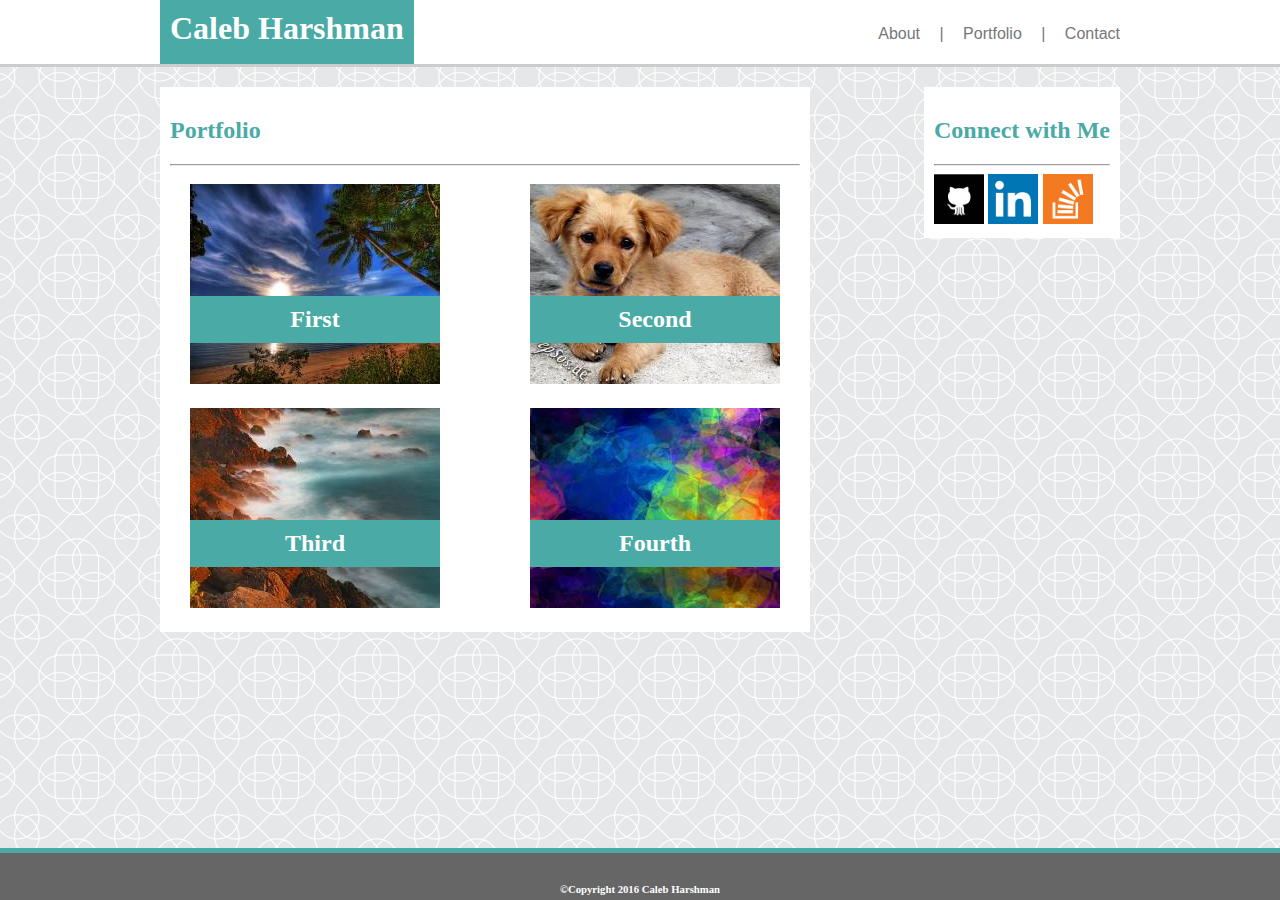
==== portfolio.html @ 3b7754e5 "making the the layout look right" ====
<!DOCTYPE html>
<html>
    <head>
        <title>My Portfolio</title>
        <link rel="stylesheet" type="text/css" href="assets/css/style.css"> 
        <meta name="viewport" content="width=device-width, initial-scale=1">
        <!-- <link rel="stylesheet" type="text/css" href="assets/css/reset.css">         -->
    </head>
     <body> 
         <!-- Header --> 
        <div class="header">
            <div class="top">
                <h1>Caleb Harshman</h1>
                <nav>
                    <a href="index.html">About</a> |
                    <a href="portfolio.html">Portfolio</a> |
                    <a id="last" href="contact.html">Contact</a>
                </nav>
            </div>
        </div>
        <!-- Main Content -->
        <div class="wrapper">
            <!--Left Side / Main Info -->
            <div class="content portfolio">
                <h2>Portfolio</h2>
                <hr>
                <div class="first">
                    <img src="assets/images/pic-1.jpg" alt="First-pic">
                    <h3>First</h3>
                </div>
                <div class="second">
                    <img src="assets/images/pic-2.jpg" alt="Second-pic">
                    <h3>Second</h3>
                </div>
                <div class="third">
                    <img src="assets/images/pic-3.jpg" alt="Third-pic">
                    <h3>Third</h3>
                </div>
                <div class="fourth">
                    <img src="assets/images/pic-4.jpg" alt="Fourth-pic">
                    <h3>Fourth</h3>
                </div>                            
            </div>     
            <!-- Right Side/ Social --> 
            <div class="sidebar">
                <h2>Connect with Me</h2>
                <hr> 
                <a href="https://github.com/CalebHarsh" target="_blank"><img class="logo" src="assets/images/git_hub_logo1.png" alt="GitHub"></a>
                <a href="https://www.linkedin.com/in/caleb-harshman-2b2181146/" target="_blank"><img class="logo" src="assets/images/linkedin_logo.png" alt="LinkedIn"></a>
                <a href="https://stackoverflow.com/users/8544933/caleb-harshman?tab=profile" target="_blank"><img class="logo" src="assets/images/stack_logo.png" alt="Stack Overflow"></a>
             </div>
        </div>
        <div class="push"></div>
            <!-- Footer --> 
        <footer>
            <h6>©Copyright 2016 Caleb Harshman</h6>
        </footer>
   </body>
</html>
---- assets/css/style.css ----
* {
    box-sizing: border-box; 
}
html {
    position: relative; 
}
html, body{
    min-height: 100%;
}
body {
    margin: 0px; 
   background-image: url("../images/background1.png"); 
   font-family: 'Arial', 'Helvetica Neue', Helvetica, sans-serif;
   color: #777777;  
}
h1, h2, h3, h6 {
    font-family: 'Georgia',Times, "Times New Roman", serif; 
}
.header {
    background-color: #ffffff; 
    width: 100%;
    overflow: auto; 
    border-bottom-style: solid; 
    border-bottom-width: 3px; 
    border-color: #cccccc; 
}
.top {
    margin: 0px auto; 
    overflow: auto; 
    width: 960px; 
}

h1 {
    margin: 0px;
    float: left; 
    color: white; 
    background-color: #4aaaa5; 
    border-color: #cccccc; 
    padding: 10px; 
    height: 64px; 
    text-align: center; 
}
nav {
    padding: 25px 0px 20px 20px; 
    float: right;
    
}
nav #last {
    margin-right: 0px; 
}
nav a{
    text-decoration: none;
    color: #777777; 
    margin: 3px 15px; 
    
}
.wrapper {
    clear: both; 
    height: 100%; 
    width: 960px; 
    margin: 20px auto 20px auto;  
    overflow: auto; 
}
.content {
    background-color: white; 
    width: 650px; 
    float: left;
    padding: 10px; 
    border-color: #dddddd; 
    margin-bottom: 51px; 
}
h2 {
    color: #4aaaa5; 
}
label {
    margin: 10px 0px; 
    color: rgb(63, 63, 63); 
}
#name {
    width: 100%; 
    padding: 3px; 
    margin: 5px 0px; 
}
#email {
    width: 100%; 
    padding: 3px; 
    margin: 5px 0px; 
}
#message {
    width: 100%; 
    /* make height  */
    padding: 3px; 
    margin: 5px 0px; 
}
button {
    color: white;
    background-color: #008CBA; 
    border: none; 
    padding: 5px 10px; 
}
#profile_pic {
    float: left;
    margin: 5px 5px 0px 5px;
}
.first, .second, .third, .fourth{
    margin: 10px 20px; 
}
.first, .third {
    float: left; 
    position: relative; 
}
.second, .fourth{
    float: right; 
    position: relative; 
}
h3 {
    position: absolute;
    bottom: 10%;
    background-color: #4aaaa5; 
    padding: 10px; 
    font-size: 24px;
    width: 100%;
    text-align: center;
    color: white; 
}
.sidebar {
    padding: 10px; 
    float: right; 
    background-color: white;
    border-color: #dddddd; 
}
.logo {
    width: 50px;
    height: 50px;
}
.push {
    clear: both;  
}
footer {
    clear: both;
    width: 100%; 
    padding: 30px 0px 5px 0px; 
    background-color: #666666; 
    border-top: 5px solid #4aaaa5; 
    margin-top: 20px; 
    position: absolute;
    left: 0; 
    bottom: 0px; 
   
}
h6 {
    margin: 0px; 
    color: white;
    text-align: center;
}
@media (max-width: 980px) {
    .top {
        width: 75%; 
    }
    .wrapper {
        width: 75%; 
    }
    .content {
        width: 60%;
    }
    #profile_pic {
        width: 100%;
        float: none;
        margin: 0px;
    }
}
@media (max-width: 768px) {
    .top {
        width: 95%; 
    }
    .wrapper {
        width: 95%; 
    }
    .content {
        width: 100%;
        margin-bottom: 0px; 
    }
    .sidebar {
        width: 100%;
        margin-top: 20px;
        margin-bottom: 51px;
    }
    
}
@media (max-width: 640px) {
    .top { 
        width: 100%; 
    }
    h1 {
        width: 100%; 
        float: none; 
    }
    nav {
        width: 100%; 
        float: none; 
        text-align: center; 
    }
    .wrapper {
        width: 95%; 

    }
    .content {
        width: 100%; 
        margin-bottom: 0px; 

    }
    #profile_pic {
        float: none;
        margin: 0px;
    }
    .sidebar {
        width: 100%;
        margin-top: 20px;
        margin-bottom: 51px;
    }
    
}
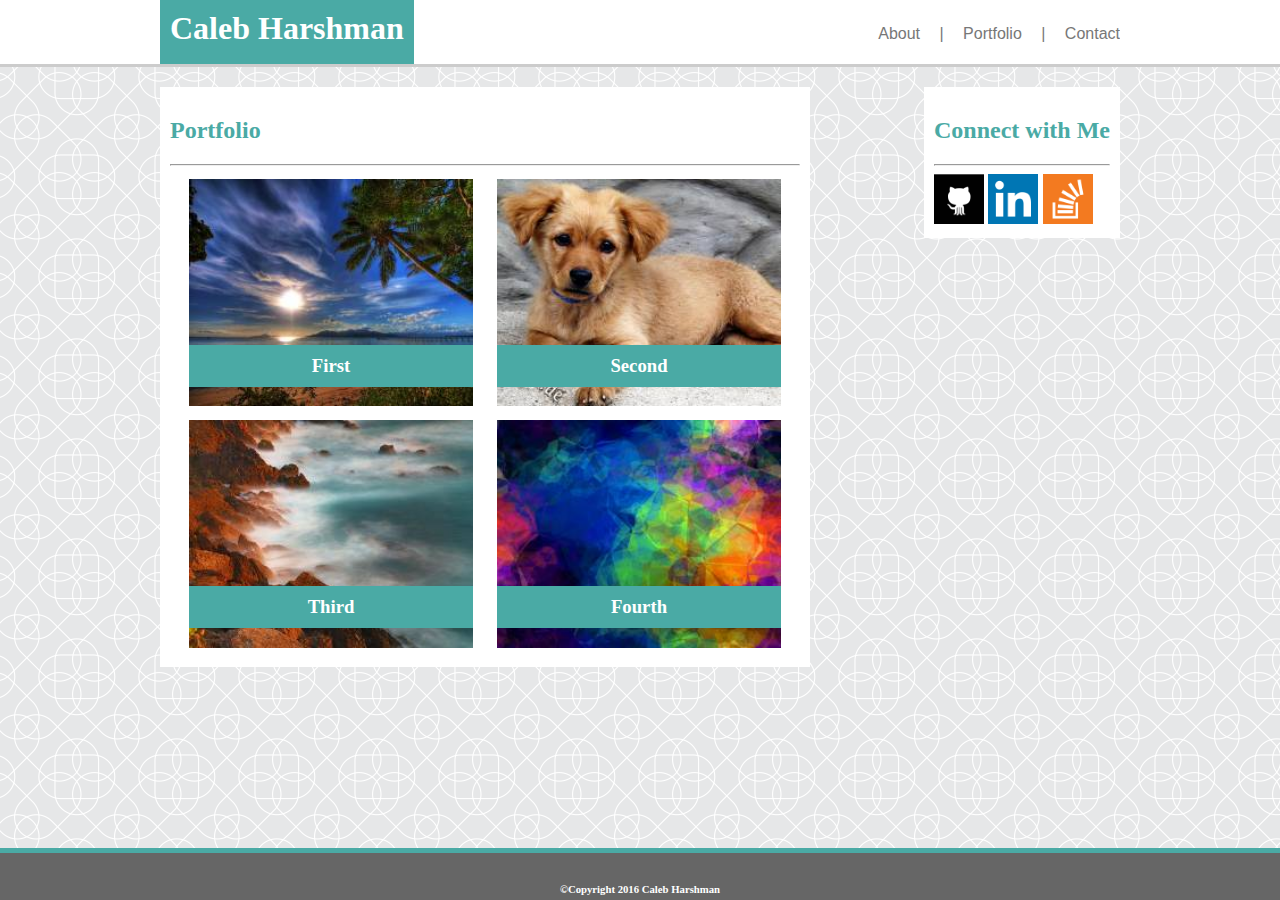
==== commit 4b84492c: "Everthing done but the navbar 640 look" ====
--- a/portfolio.html
+++ b/portfolio.html
@@ -21,25 +21,27 @@
         <!-- Main Content -->
         <div class="wrapper">
             <!--Left Side / Main Info -->
-            <div class="content portfolio">
+            <div class="content">
                 <h2>Portfolio</h2>
                 <hr>
-                <div class="first">
-                    <img src="assets/images/pic-1.jpg" alt="First-pic">
-                    <h3>First</h3>
-                </div>
-                <div class="second">
-                    <img src="assets/images/pic-2.jpg" alt="Second-pic">
-                    <h3>Second</h3>
-                </div>
-                <div class="third">
-                    <img src="assets/images/pic-3.jpg" alt="Third-pic">
-                    <h3>Third</h3>
-                </div>
-                <div class="fourth">
-                    <img src="assets/images/pic-4.jpg" alt="Fourth-pic">
-                    <h3>Fourth</h3>
-                </div>                            
+                <div class="portfolio">
+                    <div class="first">
+                        <img src="assets/images/pic-1.jpg" alt="First-pic">
+                        <h3>First</h3>
+                    </div>
+                    <div class="second">
+                        <img src="assets/images/pic-2.jpg" alt="Second-pic">
+                        <h3>Second</h3>
+                    </div>
+                    <div class="third">
+                        <img src="assets/images/pic-3.jpg" alt="Third-pic">
+                        <h3>Third</h3>
+                    </div>
+                    <div class="fourth">
+                        <img src="assets/images/pic-4.jpg" alt="Fourth-pic">
+                        <h3>Fourth</h3>
+                    </div> 
+                </div>                        
             </div>     
             <!-- Right Side/ Social --> 
             <div class="sidebar">
--- a/assets/css/style.css
+++ b/assets/css/style.css
@@ -72,6 +72,11 @@
 h2 {
     color: #4aaaa5; 
 }
+.portfolio {
+    margin: 0px 3%;
+    overflow: auto; 
+
+}
 label {
     margin: 10px 0px; 
     color: rgb(63, 63, 63); 
@@ -88,7 +93,6 @@
 }
 #message {
     width: 100%; 
-    /* make height  */
     padding: 3px; 
     margin: 5px 0px; 
 }
@@ -103,7 +107,12 @@
     margin: 5px 5px 0px 5px;
 }
 .first, .second, .third, .fourth{
-    margin: 10px 20px; 
+    margin: 5px 0px;
+    width: 48%; 
+   
+}
+.first img, .second img, .third img, .fourth img{
+    width: 100%;
 }
 .first, .third {
     float: left; 
@@ -115,10 +124,9 @@
 }
 h3 {
     position: absolute;
-    bottom: 10%;
+    bottom: 2%;
     background-color: #4aaaa5; 
     padding: 10px; 
-    font-size: 24px;
     width: 100%;
     text-align: center;
     color: white; 
@@ -153,12 +161,12 @@
     color: white;
     text-align: center;
 }
-@media (max-width: 980px) {
+@media screen and (max-width: 980px) {
     .top {
-        width: 75%; 
+        width: 80%; 
     }
     .wrapper {
-        width: 75%; 
+        width: 80%; 
     }
     .content {
         width: 60%;
@@ -168,8 +176,12 @@
         float: none;
         margin: 0px;
     }
-}
-@media (max-width: 768px) {
+    .first, .second, .third, .fourth {
+        float: none; 
+        width: 100%; 
+    }
+}
+@media screen and (max-width: 768px) {
     .top {
         width: 95%; 
     }
@@ -180,14 +192,26 @@
         width: 100%;
         margin-bottom: 0px; 
     }
+    #profile_pic {
+        width: initial; 
+        float: left;
+        margin: 5px 5px 0px 5px;
+    }
     .sidebar {
         width: 100%;
         margin-top: 20px;
         margin-bottom: 51px;
     }
-    
-}
-@media (max-width: 640px) {
+    .first, .third {
+        float: left; 
+        width: 45%;
+    }
+    .second, .fourth {
+        float: right;  
+        width: 45%; 
+    }
+}
+@media screen and (max-width: 640px) {
     .top { 
         width: 100%; 
     }
@@ -207,16 +231,21 @@
     .content {
         width: 100%; 
         margin-bottom: 0px; 
-
     }
     #profile_pic {
+        width: 100%;
         float: none;
         margin: 0px;
     }
+  
     .sidebar {
         width: 100%;
         margin-top: 20px;
         margin-bottom: 51px;
     }
+    .first, .second, .third, .fourth {
+        float: none; 
+        width: 100%;  
+    }
     
 }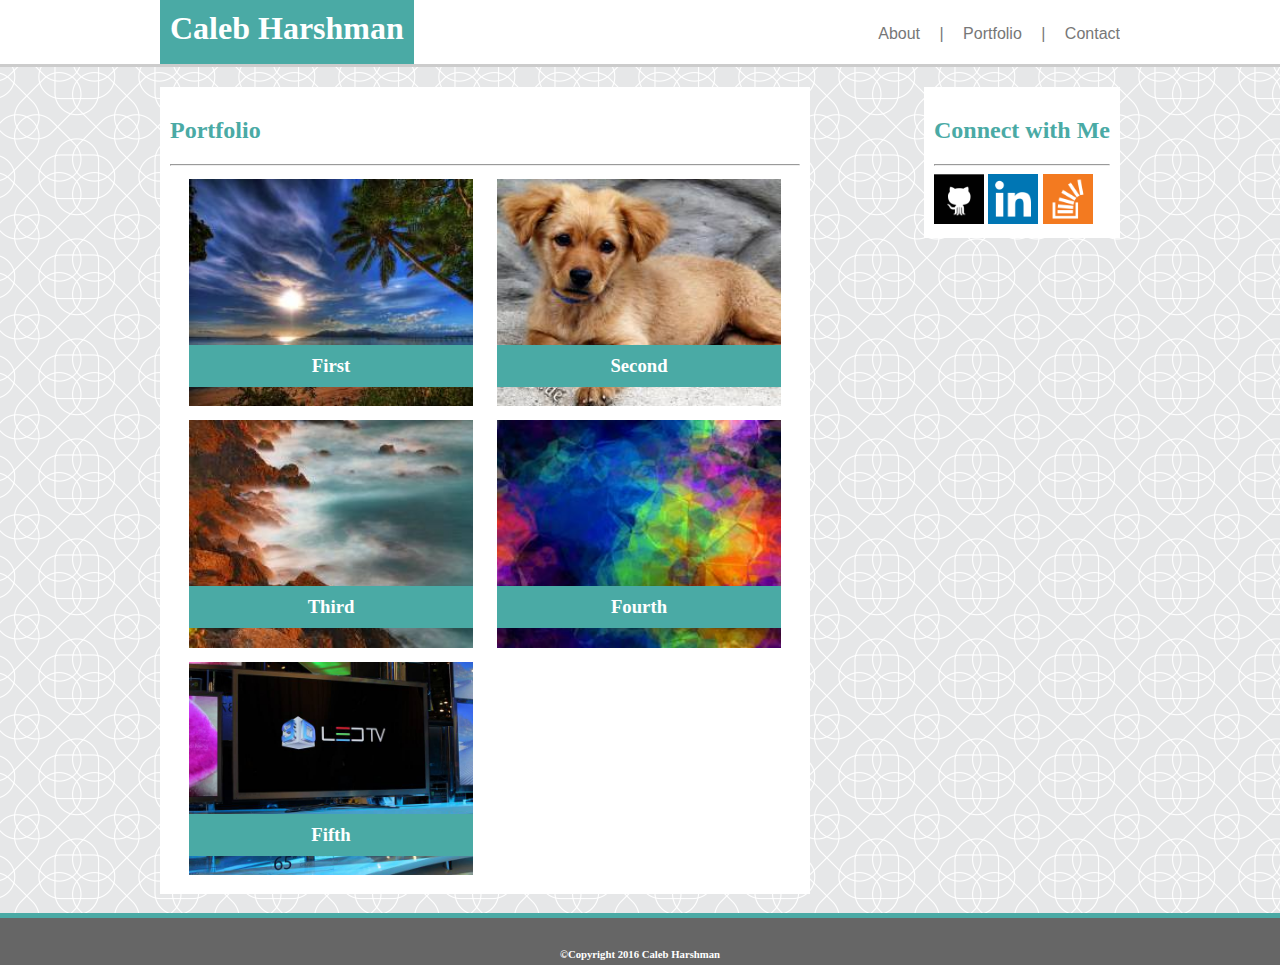
==== commit 57567e53: "Final Push" ====
--- a/portfolio.html
+++ b/portfolio.html
@@ -41,6 +41,10 @@
                         <img src="assets/images/pic-4.jpg" alt="Fourth-pic">
                         <h3>Fourth</h3>
                     </div> 
+                    <div class="fifth">
+                        <img src="assets/images/pic-5.jpg" alt="Fifth-pic">
+                        <h3>Fifth</h3>
+                    </div>
                 </div>                        
             </div>     
             <!-- Right Side/ Social --> 
--- a/assets/css/style.css
+++ b/assets/css/style.css
@@ -106,15 +106,15 @@
     float: left;
     margin: 5px 5px 0px 5px;
 }
-.first, .second, .third, .fourth{
+.first, .second, .third, .fourth, .fifth{
     margin: 5px 0px;
     width: 48%; 
    
 }
-.first img, .second img, .third img, .fourth img{
+.first img, .second img, .third img, .fourth img, .fifth img{
     width: 100%;
 }
-.first, .third {
+.first, .third, .fifth{
     float: left; 
     position: relative; 
 }
@@ -176,7 +176,7 @@
         float: none;
         margin: 0px;
     }
-    .first, .second, .third, .fourth {
+    .first, .second, .third, .fourth, .fifth {
         float: none; 
         width: 100%; 
     }
@@ -202,7 +202,7 @@
         margin-top: 20px;
         margin-bottom: 51px;
     }
-    .first, .third {
+    .first, .third, .fifth{
         float: left; 
         width: 45%;
     }
@@ -243,7 +243,7 @@
         margin-top: 20px;
         margin-bottom: 51px;
     }
-    .first, .second, .third, .fourth {
+    .first, .second, .third, .fourth, .fifth {
         float: none; 
         width: 100%;  
     }
